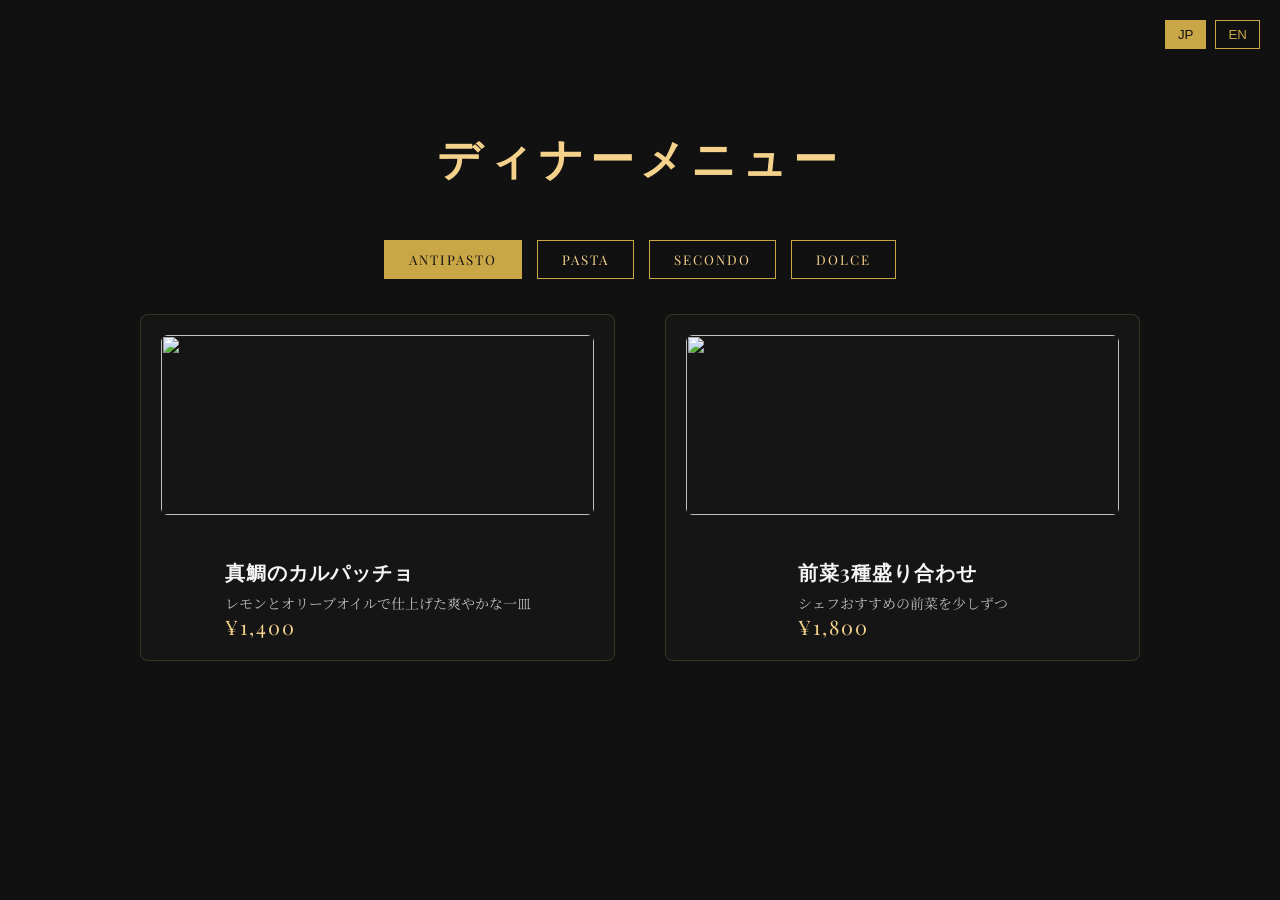
==== index.html @ b41ddc60 "Rename menu.html to index.html" ====
<!DOCTYPE html>
<html lang="ja">
<head>
  <meta charset="UTF-8">
  <title>DINNER MENU | RISTORANTE SAMPLE</title>
  <meta name="viewport" content="width=device-width, initial-scale=1.0">

  <!-- CSS -->
  <link rel="stylesheet" href="menu.css">

  <!-- フォント -->
  <link href="https://fonts.googleapis.com/css2?family=Playfair+Display:wght@500;700&family=Noto+Serif+JP&display=swap" rel="stylesheet">
</head>

<body>

<section class="menu-page">

  <!-- タイトル＋言語切替 -->
  <div class="menu-header">
    <h1>
      <span class="jp">ディナーメニュー</span>
      <span class="en">DINNER MENU</span>
    </h1>

    <div class="lang-switch">
      <button id="jpBtn" class="active">JP</button>
      <button id="enBtn">EN</button>
    </div>
  </div>

  <!-- ジャンルタブ -->
  <div class="genre-tabs">
    <button class="genre-tab active" data-genre="appetizer">ANTIPASTO</button>
    <button class="genre-tab" data-genre="pasta">PASTA</button>
    <button class="genre-tab" data-genre="main">SECONDO</button>
    <button class="genre-tab" data-genre="dessert">DOLCE</button>
  </div>

  <!-- メニュー -->
  <div class="menu-list">

    <!-- 前菜 -->
    <div class="menu-item" data-time="dinner" data-genre="appetizer">
      <div class="menu-image">
        <img src="img/carpaccio.jpg">
      </div>
      <div class="menu-text">
        <h3>
          <span class="jp">真鯛のカルパッチョ</span>
          <span class="en">Sea Bream Carpaccio</span>
        </h3>
        <p>
          <span class="jp">レモンとオリーブオイルで仕上げた爽やかな一皿</span>
          <span class="en">Fresh sea bream with lemon and olive oil</span>
        </p>
        <span class="price">¥1,400</span>
      </div>
    </div>

    <div class="menu-item" data-time="dinner" data-genre="appetizer">
      <div class="menu-image">
        <img src="img/appetizer.jpg">
      </div>
      <div class="menu-text">
        <h3>
          <span class="jp">前菜3種盛り合わせ</span>
          <span class="en">Assorted Appetizers (3 kinds)</span>
        </h3>
        <p>
          <span class="jp">シェフおすすめの前菜を少しずつ</span>
          <span class="en">Chef’s selection of seasonal appetizers</span>
        </p>
        <span class="price">¥1,800</span>
      </div>
    </div>

    <!-- パスタ -->
    <div class="menu-item" data-time="dinner" data-genre="pasta">
      <div class="menu-image">
        <img src="img/pasta.jpg">
      </div>
      <div class="menu-text">
        <h3>
          <span class="jp">カルボナーラ</span>
          <span class="en">Carbonara with Homemade Pancetta</span>
        </h3>
        <p>
          <span class="jp">濃厚な卵とチーズのローマ風パスタ</span>
          <span class="en">Rich egg and cheese sauce, Roman style</span>
        </p>
        <span class="price">¥1,800</span>
      </div>
    </div>

    <div class="menu-item" data-time="dinner" data-genre="pasta">
      <div class="menu-image">
        <img src="img/pasta2.jpg">
      </div>
      <div class="menu-text">
        <h3>
          <span class="jp">和牛のボロネーゼ</span>
          <span class="en">Wagyu Beef Bolognese</span>
        </h3>
        <p>
          <span class="jp">赤ワインで煮込んだミートソース</span>
          <span class="en">Slow-cooked meat sauce with red wine</span>
        </p>
        <span class="price">¥2,200</span>
      </div>
    </div>

    <!-- メイン -->
    <div class="menu-item" data-time="dinner" data-genre="main">
      <div class="menu-image">
        <img src="img/steak.jpg">
      </div>
      <div class="menu-text">
        <h3>
          <span class="jp">★ 国産牛のグリル</span>
          <span class="en">★ Grilled Japanese Beef</span>
        </h3>
        <p>
          <span class="jp">赤ワインソースで仕上げた一皿</span>
          <span class="en">Served with red wine sauce</span>
        </p>
        <span class="price">¥3,800</span>
      </div>
    </div>

    <!-- デザート -->
    <div class="menu-item" data-time="dinner" data-genre="dessert">
      <div class="menu-image">
        <img src="img/tiramisu.jpg">
      </div>
      <div class="menu-text">
        <h3>
          <span class="jp">ティラミス</span>
          <span class="en">Tiramisu</span>
        </h3>
        <p>
          <span class="jp">マスカルポーネとエスプレッソの定番ドルチェ</span>
          <span class="en">Classic Italian dessert with mascarpone and espresso</span>
        </p>
        <span class="price">¥900</span>
      </div>
    </div>

  </div>

</section>

<script src="menu.js" defer></script>

</body>
</html>
---- menu.css ----
body {
  margin: 0;
  background: #111;
  color: #f5f5f5;
  font-family: "Noto Serif JP", serif;
}

.menu-page {
  max-width: 1000px;
  margin: 0 auto;
  padding: 90px 20px;
}

/* タイトル */
.menu-page h1 {
  text-align: center;
  font-family: "Playfair Display", serif;
  font-size: 44px;
  letter-spacing: 6px;
  margin-bottom: 50px;
  color: #f5d28c;
}
.time-tabs,
.genre-tabs {
  display: flex;
  justify-content: center;
  gap: 15px;
  margin-bottom: 35px;
}

.time-tab,
.genre-tab {
  padding: 10px 24px;
  border: 1px solid #c9a646;
  background: transparent;
  color: #f5d28c;
  cursor: pointer;
  font-family: "Playfair Display", serif;
  letter-spacing: 2px;
  transition: 0.3s;
}

.time-tab:hover,
.genre-tab:hover,
.time-tab.active,
.genre-tab.active {
  background: #c9a646;
  color: #111;
}
.menu-item {
  display: flex;
  align-items: center;
  gap: 28px;
  padding: 28px 0;
  border-bottom: 1px solid rgba(255, 215, 130, 0.2);
}

.menu-image {
  width: 220px;
  height: 150px;
  overflow: hidden;
  border-radius: 6px;
}

.menu-image img {
  width: 100%;
  height: 100%;
  object-fit: cover;
}

/* テキスト */
.menu-text h3 {
  font-family: "Playfair Display", serif;
  font-size: 24px;
  margin: 0 0 6px;
  letter-spacing: 1px;
}

.menu-text p {
  margin: 0;
  color: #bbb;
  font-size: 14px;
}

/* 価格 */
.price {
  margin-left: auto;
  font-size: 20px;
  color: #f5d28c;
  font-family: "Playfair Display", serif;
  letter-spacing: 2px;
}
@media (max-width: 768px) {
  .menu-item {
    flex-direction: column;
    align-items: flex-start;
  }

  .menu-image {
    width: 100%;
    height: 200px;
  }

  .price {
    margin-top: 10px;
  }
}
/* =========================
   2列グリッドレイアウト
========================= */
.menu-list {
  display: grid;
  grid-template-columns: repeat(2, 1fr);
  gap: 40px 50px;
}

/* カード化 */
.menu-item {
  display: flex;
  flex-direction: column;
  border: 1px solid rgba(255, 215, 130, 0.15);
  padding: 20px;
  border-radius: 8px;
  background: rgba(255,255,255,0.02);
  transition: 0.3s;
}

.menu-item:hover {
  transform: translateY(-4px);
  border-color: #c9a646;
}

/* 画像 */
.menu-image {
  width: 100%;
  height: 180px;
  margin-bottom: 15px;
}

.menu-image img {
  width: 100%;
  height: 100%;
  object-fit: cover;
  border-radius: 6px;
}

/* テキスト */
.menu-text h3 {
  font-size: 20px;
}

.price {
  margin-top: 10px;
  align-self: flex-end;
}
@media (max-width: 768px) {
  .menu-list {
    grid-template-columns: 1fr;
  }
}
.en {
  display: none;
}

.lang-switch {
  text-align: right;
  margin-bottom: 20px;
}

.lang-switch button {
  padding: 6px 12px;
  margin-left: 5px;
  border: 1px solid #c9a646;
  background: transparent;
  color: #c9a646;
  cursor: pointer;
}

.lang-switch button.active {
  background: #c9a646;
  color: #111;
}
.lang-switch {
  position: absolute;
  top: 20px;
  right: 20px;
}
@media (max-width: 768px) {
  .menu-header {
    flex-direction: column;
    gap: 10px;
  }
}
@media (max-width: 768px) {

  body {
    padding: 10px;
  }

  h1 {
    font-size: 24px;
  }
}
@media (max-width: 768px) {

  .menu-list {
    grid-template-columns: 1fr;
    gap: 25px;
  }

}
@media (max-width: 768px) {

  .genre-tabs {
    display: flex;
    flex-wrap: wrap;
    gap: 10px;
    justify-content: center;
  }

  .genre-tab {
    flex: 1 1 45%;
    padding: 10px;
    font-size: 14px;
  }

}
@media (max-width: 768px) {

  .menu-header {
    flex-direction: column;
    gap: 10px;
  }

  .lang-switch {
    align-self: center;
  }

}
@media (max-width: 768px) {

  .menu-image {
    height: 160px;
  }

}
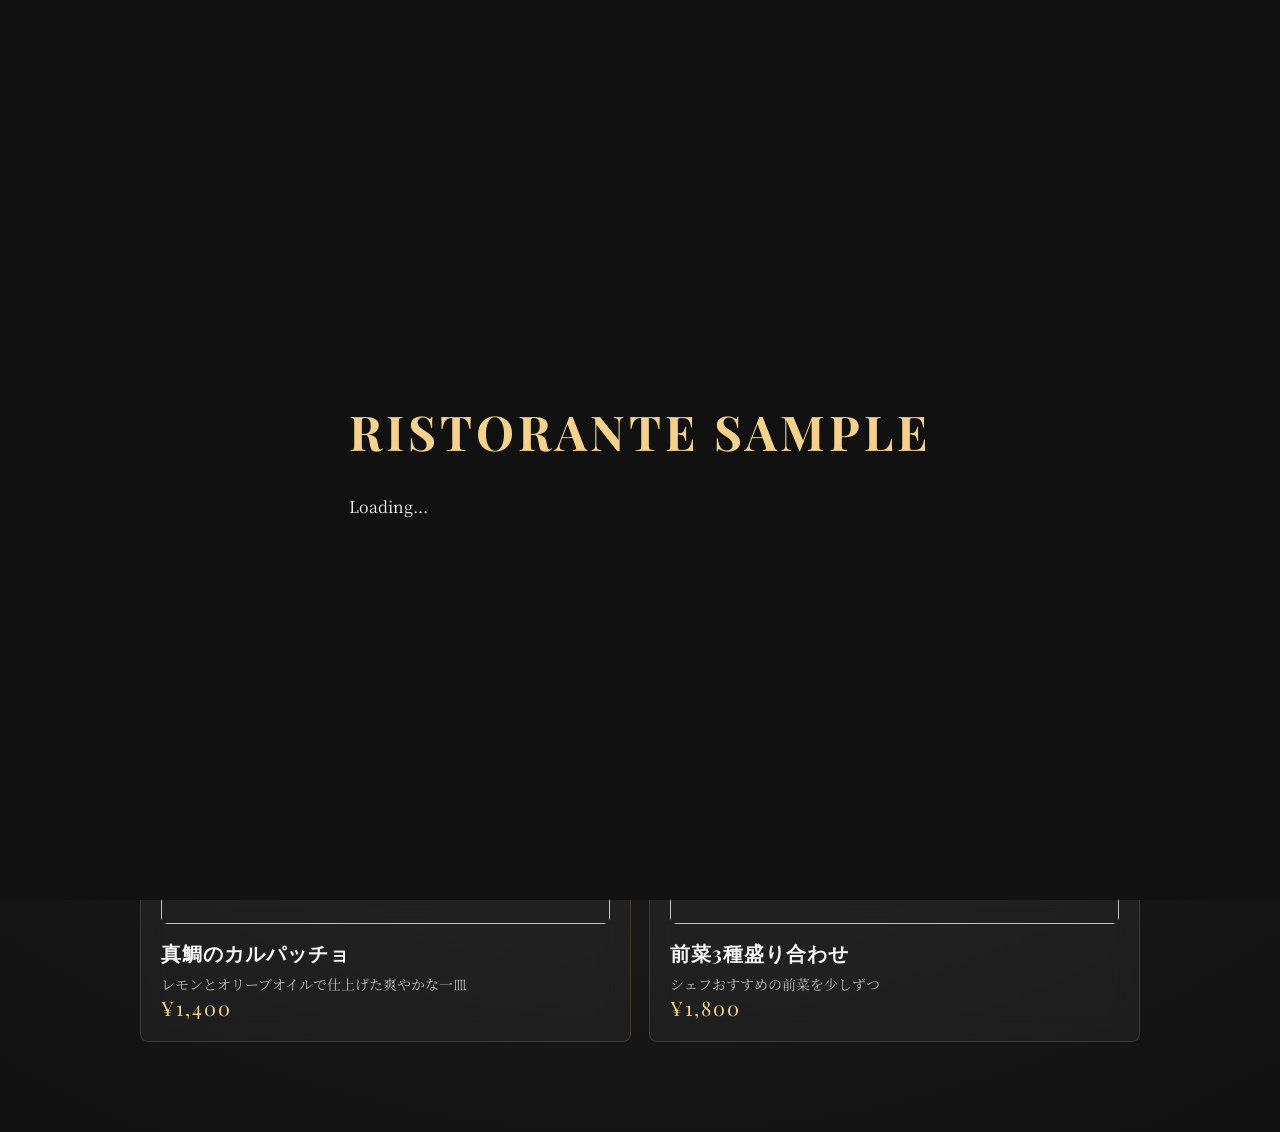
==== commit 7d4f3270: "Add files via upload" ====
--- a/index.html
+++ b/index.html
@@ -13,6 +13,26 @@
 </head>
 
 <body>
+<!-- Loading -->
+<div id="loader">
+
+  <div class="loader-content">
+    <h1>RISTORANTE SAMPLE</h1>
+    <p>Loading...</p>
+  </div>
+
+</div>
+<section class="hero">
+
+  <div class="hero-overlay">
+    <h1>RISTORANTE SAMPLE</h1>
+
+    <p>
+      Authentic Italian Dining Experience
+    </p>
+  </div>
+
+</section>
 
 <section class="menu-page">
 
@@ -35,6 +55,7 @@
     <button class="genre-tab" data-genre="pasta">PASTA</button>
     <button class="genre-tab" data-genre="main">SECONDO</button>
     <button class="genre-tab" data-genre="dessert">DOLCE</button>
+    <button class="genre-tab" data-genre="wine">WINE</button>
   </div>
 
   <!-- メニュー -->
@@ -145,6 +166,26 @@
         <span class="price">¥900</span>
       </div>
     </div>
+    <div class="menu-item" data-time="dinner" data-genre="wine">
+
+  <div class="menu-image">
+    <img src="img/wine.jpg">
+  </div>
+
+  <div class="menu-text">
+    <h3>
+      <span class="jp">赤ワイン</span>
+      <span class="en">Red Wine</span>
+    </h3>
+
+    <p>
+      <span class="jp">イタリア産ハウスワイン</span>
+      <span class="en">Italian house wine</span>
+    </p>
+
+    <span class="price">¥900</span>
+
+  </div>
 
   </div>
 
@@ -153,4 +194,4 @@
 <script src="menu.js" defer></script>
 
 </body>
-</html>
+</html>
--- a/menu.css
+++ b/menu.css
@@ -48,11 +48,19 @@
   color: #111;
 }
 .menu-item {
-  display: flex;
-  align-items: center;
-  gap: 28px;
-  padding: 28px 0;
-  border-bottom: 1px solid rgba(255, 215, 130, 0.2);
+  background: rgba(255,255,255,0.03);
+  border: 1px solid rgba(255,255,255,0.08);
+
+  border-radius: 20px;
+
+  overflow: hidden;
+
+  transition:
+    transform 0.35s ease,
+    box-shadow 0.35s ease,
+    border 0.35s ease;
+
+  backdrop-filter: blur(10px);
 }
 
 .menu-image {
@@ -243,4 +251,225 @@
     height: 160px;
   }
 
+}
+.menu-item:hover {
+  transform: translateY(-8px);
+
+  box-shadow:
+    0 10px 30px rgba(0,0,0,0.35);
+
+  border: 1px solid rgba(201,166,70,0.5);
+}
+body {
+  background:
+    linear-gradient(
+      to bottom,
+      #111,
+      #1b1b1b
+    );
+
+  color: #f5f5f5;
+}
+.menu-image img {
+  width: 100%;
+  height: 100%;
+  object-fit: cover;
+
+  transition: transform 0.5s ease;
+}
+.menu-item:hover img {
+  transform: scale(1.05);
+}
+h1 {
+  font-size: 48px;
+  letter-spacing: 4px;
+
+  font-family: "Playfair Display", serif;
+
+  color: #f5d28c;
+}
+.genre-tab {
+  border-radius: 999px;
+
+  padding: 12px 24px;
+
+  background: transparent;
+
+  border: 1px solid rgba(255,255,255,0.15);
+
+  transition: all 0.3s ease;
+}
+.genre-tab.active {
+  background: #c9a646;
+  color: #111;
+
+  border-color: #c9a646;
+}
+.menu-list {
+  gap: 18px;
+}
+.menu-item {
+  opacity: 0;
+  transform: translateY(20px);
+
+  animation: fadeUp 0.6s ease forwards;
+}
+
+@keyframes fadeUp {
+  to {
+    opacity: 1;
+    transform: translateY(0);
+  }
+}
+.hero {
+  height: 60vh;
+
+  background:
+    linear-gradient(
+      rgba(0,0,0,0.45),
+      rgba(0,0,0,0.45)
+    ),
+    url("img/hero.jpg") center/cover;
+
+  display: flex;
+  align-items: center;
+  justify-content: center;
+
+  text-align: center;
+}
+.hero h1 {
+  font-size: 64px;
+  letter-spacing: 6px;
+
+  color: #fff;
+
+  font-family: "Playfair Display", serif;
+}
+
+.hero p {
+  margin-top: 15px;
+
+  color: #ddd;
+
+  letter-spacing: 2px;
+}
+.fade-up {
+  opacity: 0;
+  transform: translateY(30px);
+
+  transition:
+    opacity 0.8s ease,
+    transform 0.8s ease;
+}
+
+.fade-up.show {
+  opacity: 1;
+  transform: translateY(0);
+}
+body {
+  background:
+    radial-gradient(
+      circle at top,
+      #2a2a2a,
+      #111
+    );
+
+  color: #f5f5f5;
+}
+.menu-item {
+  backdrop-filter: blur(12px);
+
+  background:
+    rgba(255,255,255,0.04);
+}
+.hero {
+  height: 45vh;
+}
+#loader {
+  position: fixed;
+  inset: 0;
+
+  background: #111;
+
+  display: flex;
+  justify-content: center;
+  align-items: center;
+
+  z-index: 9999;
+
+  transition:
+    opacity 1s ease,
+    visibility 1s ease;
+}
+@keyframes fadeIn {
+  from {
+    opacity: 0;
+    transform: translateY(10px);
+  }
+
+  to {
+    opacity: 1;
+    transform: translateY(0);
+  }
+}
+.lang-switch {
+  position: fixed;
+
+  top: 20px;
+  right: 20px;
+
+  z-index: 999;
+
+  display: flex;
+  gap: 8px;
+
+  background: rgba(0,0,0,0.5);
+
+  backdrop-filter: blur(10px);
+
+  padding: 8px;
+
+  border-radius: 999px;
+
+  border: 1px solid rgba(255,255,255,0.1);
+}
+.lang-switch button {
+  border: none;
+
+  background: transparent;
+
+  color: #fff;
+
+  padding: 8px 14px;
+
+  border-radius: 999px;
+
+  cursor: pointer;
+
+  transition: 0.3s;
+}
+.lang-switch button.active {
+  background: #c9a646;
+
+  color: #111;
+}
+@media (max-width: 768px) {
+
+  .lang-switch {
+    top: 12px;
+    right: 12px;
+
+    padding: 6px;
+  }
+
+  .lang-switch button {
+    padding: 6px 12px;
+
+    font-size: 12px;
+  }
+
+}
+.lang-switch {
+  box-shadow:
+    0 4px 20px rgba(0,0,0,0.3);
 }
